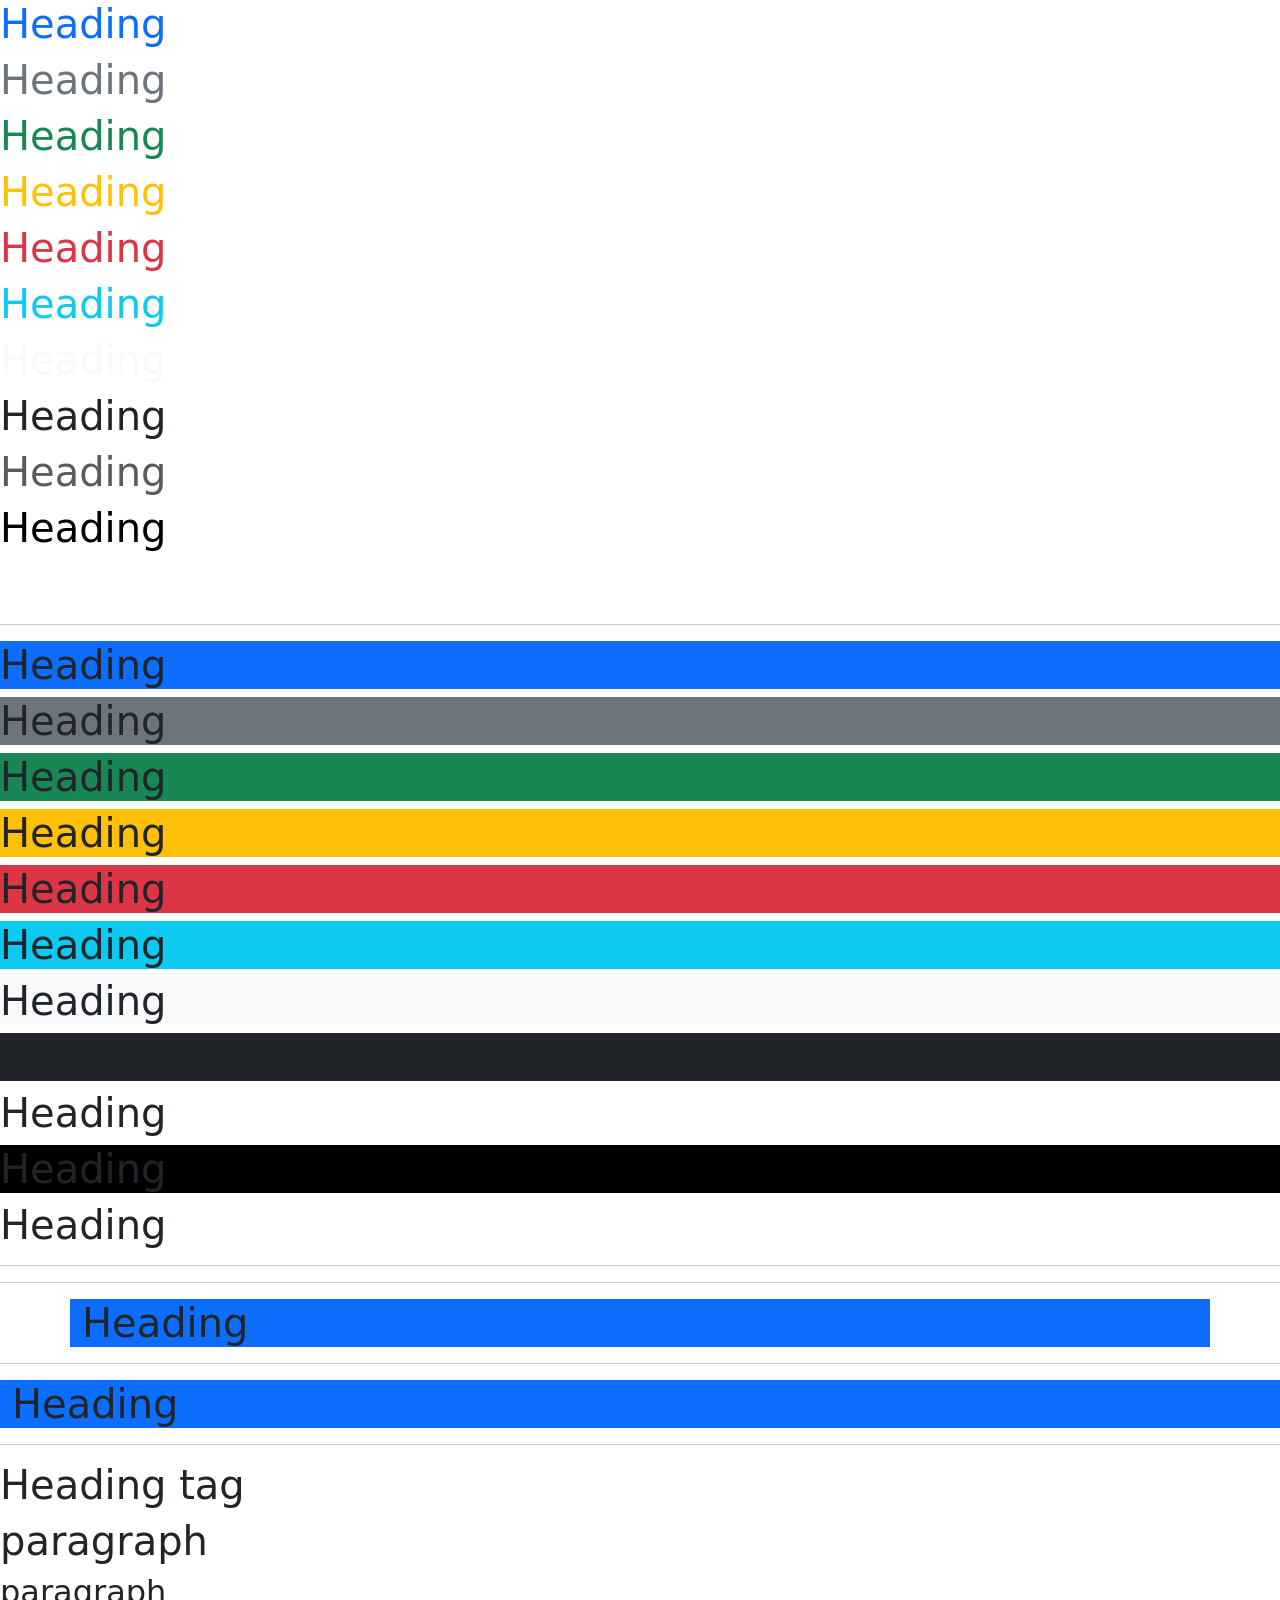
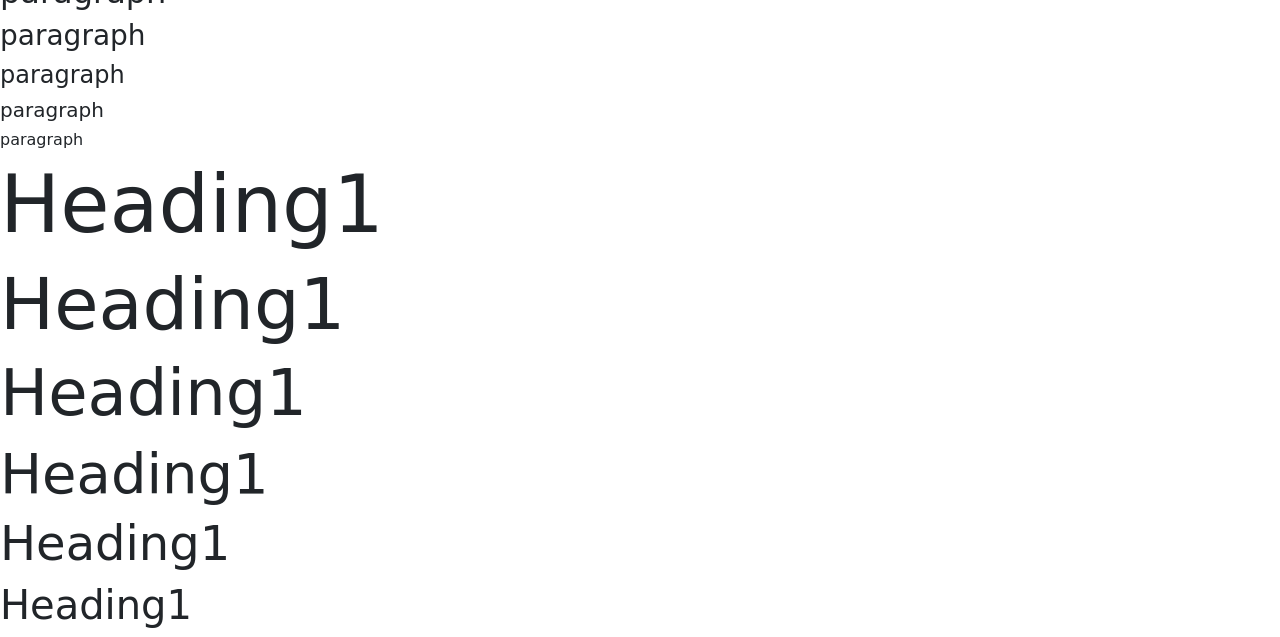
==== Bootstrap/index.html @ 62de3064 "First commit" ====
<!DOCTYPE html>
<html lang="en">
<head>
    <meta charset="UTF-8">
    <meta name="viewport" content="width=device-width, initial-scale=1.0">
    <title>Document</title>
    <link href="https://cdn.jsdelivr.net/npm/bootstrap@5.3.8/dist/css/bootstrap.min.css" rel="stylesheet" integrity="sha384-sRIl4kxILFvY47J16cr9ZwB07vP4J8+LH7qKQnuqkuIAvNWLzeN8tE5YBujZqJLB" crossorigin="anonymous">
</head>
<body>
   <h1 class="text-primary">Heading</h1> 
   <h1 class="text-secondary">Heading</h1> 
   <h1 class="text-success">Heading</h1> 
   <h1 class="text-warning">Heading</h1> 
   <h1 class="text-danger">Heading</h1> 
   <h1 class="text-info">Heading</h1> 
   <h1 class="text-light">Heading</h1> 
   <h1 class="text-dark">Heading</h1> 
   <h1 class="text-muted">Heading</h1> 
   <h1 class="text-black">Heading</h1> 
   <h1 class="text-white">Heading</h1> 

   <hr>
   <h1 class="bg-primary">Heading</h1> 
   <h1 class="bg-secondary">Heading</h1> 
   <h1 class="bg-success">Heading</h1> 
   <h1 class="bg-warning">Heading</h1> 
   <h1 class="bg-danger">Heading</h1> 
   <h1 class="bg-info">Heading</h1> 
   <h1 class="bg-light">Heading</h1> 
   <h1 class="bg-dark">Heading</h1> 
   <h1 class="bg-muted">Heading</h1> 
   <h1 class="bg-black">Heading</h1> 
   <h1 class="bg-white">Heading</h1> 

   <hr><hr>
   <div class="container bg-primary">
        <h1>Heading</h1>
   </div>

   <hr>
   <div class="container-fluid bg-primary">
        <h1>Heading</h1>
   </div>

   <hr>
   <h1>Heading tag</h1>

   <p class="h1">paragraph</p>
   <p class="h2">paragraph</p>
   <p class="h3">paragraph</p>
   <p class="h4">paragraph</p>
   <p class="h5">paragraph</p>
   <p class="h6">paragraph</p>

   <h1 class="display-1">Heading1</h1>
   <h1 class="display-2">Heading1</h1>
   <h1 class="display-3">Heading1</h1>
   <h1 class="display-4">Heading1</h1>
   <h1 class="display-5">Heading1</h1>
   <h1 class="display-6">Heading1</h1>

</body>
</html>
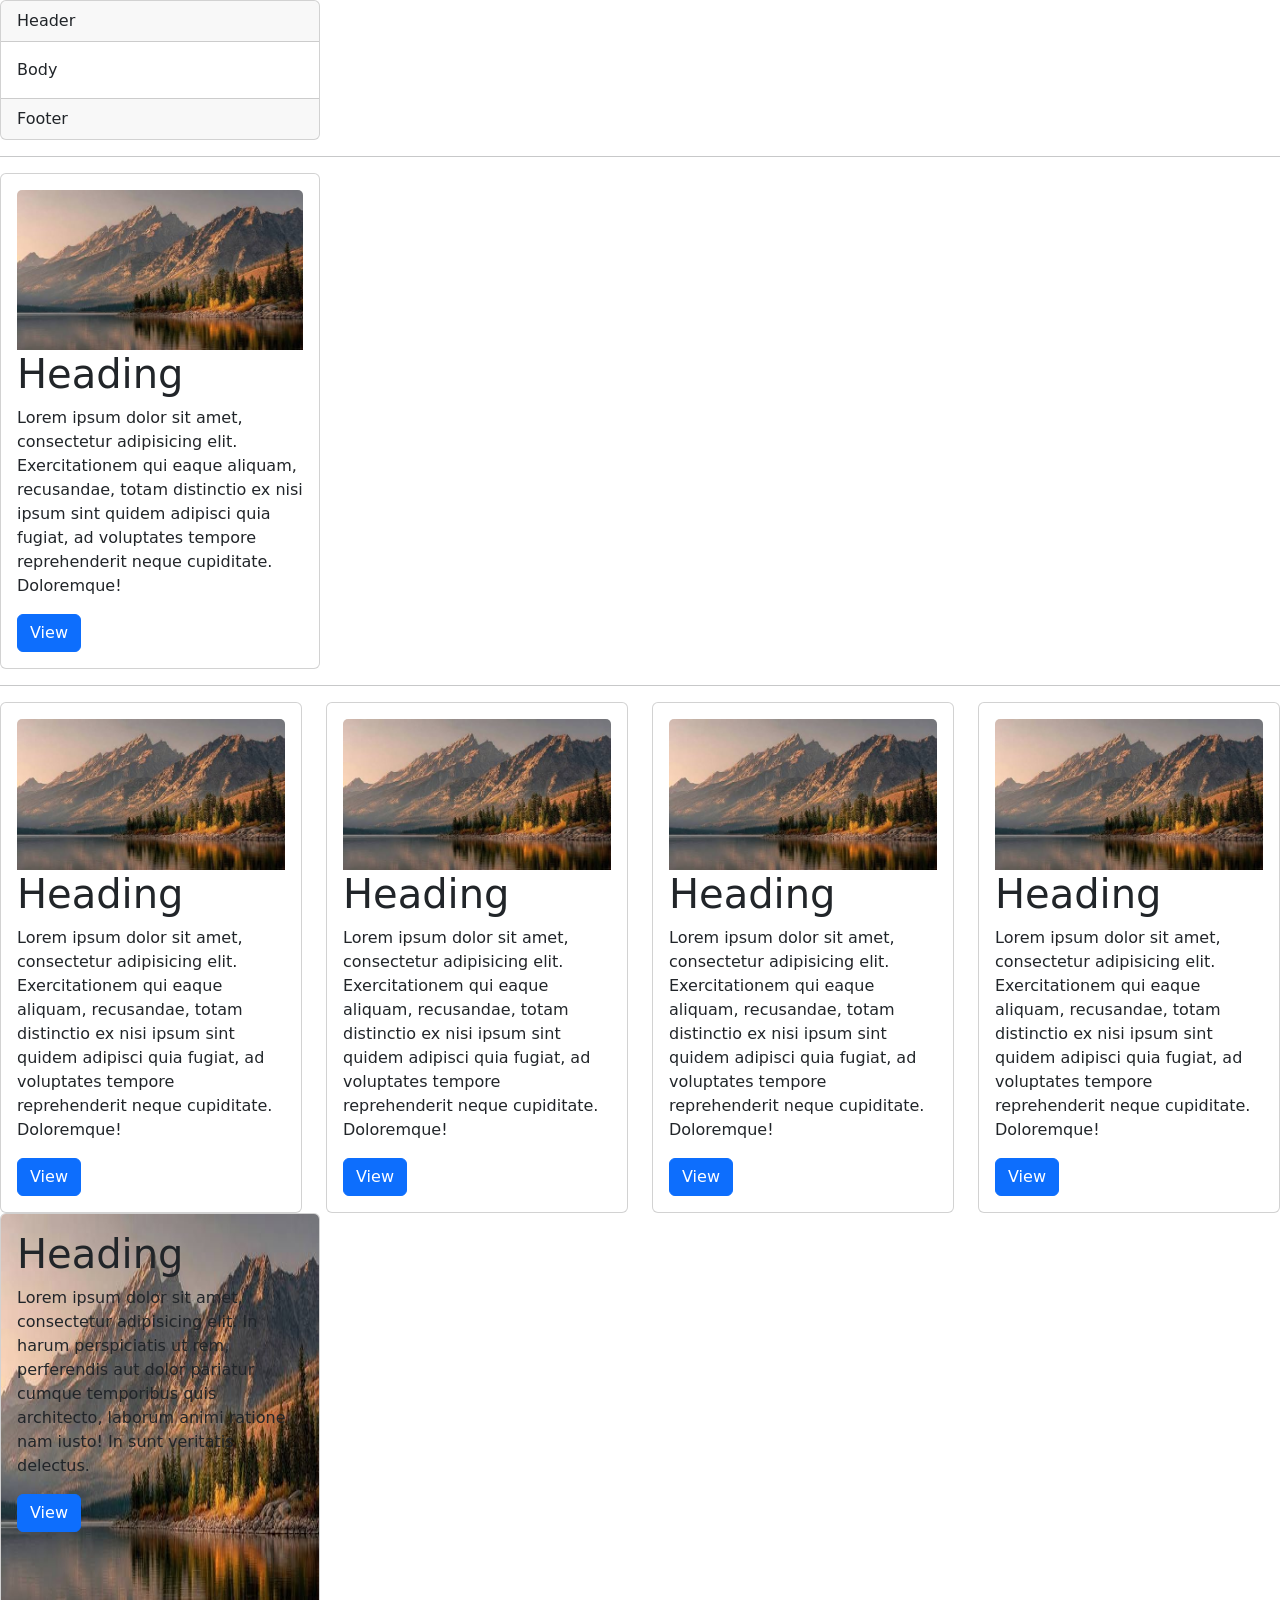
==== commit a661e1ba: "add forms page and update index" ====
--- a/Bootstrap/index.html
+++ b/Bootstrap/index.html
@@ -7,14 +7,14 @@
     <link href="https://cdn.jsdelivr.net/npm/bootstrap@5.3.8/dist/css/bootstrap.min.css" rel="stylesheet" integrity="sha384-sRIl4kxILFvY47J16cr9ZwB07vP4J8+LH7qKQnuqkuIAvNWLzeN8tE5YBujZqJLB" crossorigin="anonymous">
 </head>
 <body>
-   <h1 class="text-primary">Heading</h1> 
+   <!-- <h1 class="text-primary">Heading</h1> 
    <h1 class="text-secondary">Heading</h1> 
    <h1 class="text-success">Heading</h1> 
    <h1 class="text-warning">Heading</h1> 
    <h1 class="text-danger">Heading</h1> 
    <h1 class="text-info">Heading</h1> 
-   <h1 class="text-light">Heading</h1> 
-   <h1 class="text-dark">Heading</h1> 
+   <h1 class="text-light">Heading</h1>  -->
+   <!-- <h1 class="text-dark">Heading</h1> 
    <h1 class="text-muted">Heading</h1> 
    <h1 class="text-black">Heading</h1> 
    <h1 class="text-white">Heading</h1> 
@@ -35,9 +35,9 @@
    <hr><hr>
    <div class="container bg-primary">
         <h1>Heading</h1>
-   </div>
-
-   <hr>
+   </div> -->
+
+   <!-- <hr>
    <div class="container-fluid bg-primary">
         <h1>Heading</h1>
    </div>
@@ -57,7 +57,182 @@
    <h1 class="display-3">Heading1</h1>
    <h1 class="display-4">Heading1</h1>
    <h1 class="display-5">Heading1</h1>
-   <h1 class="display-6">Heading1</h1>
+   <h1 class="display-6">Heading1</h1> -->
+
+     <!-- tables -->
+      <!-- <div class="table-responsive">
+      <table class="table table-bordered table-striped table-hover table-dark">
+          <thead>
+               <tr>
+                    <th>Name</th>
+                    <th>Place</th>
+                    <th>Age</th>
+                     <th>Name</th>
+                    <th>Place</th>
+                    <th>Age</th>
+                     <th>Name</th>
+                    <th>Place</th>
+                    <th>Age</th>
+                    <th>Name</th>
+                    <th>Place</th>
+                    <th>Age</th>
+                     <th>Name</th>
+                    <th>Place</th>
+                    <th>Age</th>
+                     <th>Name</th>
+                    <th>Place</th>
+                    <th>Age</th>
+               </tr>
+          </thead>
+          <tbody>
+               <tr>
+                    <td>Abc</td>
+                    <td>Calicut</td>
+                    <td>34</td>
+               </tr>
+               <tr>
+                    <td>Xyz</td>
+                    <td>Kochi</td>
+                    <td>23</td>
+               </tr>
+               <tr>
+                    <td>qwerty</td>
+                    <td>kochi</td>
+                    <td>23</td>
+               </tr>
+               <tr>
+                    <td>Xyz</td>
+                    <td>Kochi</td>
+                    <td>23</td>
+               </tr>
+          </tbody>
+      </table>
+</div>
+<hr> -->
+
+<!-- Grid system -->
+ <!-- .row  -->
+  <!-- .col  -->
+
+  <!-- <div class="row">
+     <div class="col bg-primary">col-1</div>
+     <div class="col bg-info">col-2</div>
+     <div class="col bg-warning">col-3</div>
+  </div>
+
+   <div class="row">
+     <div class="col-2 bg-primary">col-1</div>
+     <div class="col-6 bg-info">col-2</div>
+      <div class="col" bg-warning>col-3</div> 
+  </div> -->
+
+<!-- <div class="row">
+     <div class="col-2 bg-info">col</div>
+     <div class="col-3 bg-warning">col</div>
+     <div class="col-2 bg-danger">col</div>
+</div> -->
+
+
+<!-- <div class="row">
+     <div class="col-md-4 bg-danger">col</div>
+     <div class="col-md-4 bg-warning">col</div>
+     <div class="col-md-4 bg-success">col</div>
+</div>
+<hr> -->
+
+<!-- <div class="row">
+     <div class="col-6 bg-primary">
+          <h1>Heading</h1>
+          <p>Lorem ipsum dolor sit amet consectetur adipisicing elit. Natus ipsam tempora eveniet adipisci praesentium veniam debitis? Porro nobis quo pariatur sed, et, voluptate minima cupiditate quae ipsum facere reprehenderit recusandae!</p>
+     </div>
+     <div class="col-6 bg-info">
+          <h1>Heading</h1>
+          <p>Lorem ipsum dolor sit amet consectetur adipisicing elit. Quam enim consequuntur laborum maiores repellat non debitis tempore quis? Repudiandae molestias eveniet a eum omnis rerum aliquam maiores id, nisi alias!</p>
+     </div>
+</div> -->
+
+
+<!-- card  -->
+<div class="card" style="width: 25%;">
+     <div class="card-header">Header</div>
+     <div class="card-body">Body</div>
+     <div class="card-footer">Footer</div>
+</div>
+<hr>
+
+<div class="card" style="width: 25%;">
+     <div class="card-body">
+          <img src="images (1).jpg" alt="" class="card-img-top">
+          <h1 class="card-title">Heading</h1>
+          <p class="card-text">Lorem ipsum dolor sit amet, consectetur adipisicing elit. Exercitationem qui eaque aliquam, recusandae, totam distinctio ex nisi ipsum sint quidem adipisci quia fugiat, ad voluptates tempore reprehenderit neque cupiditate. Doloremque!</p>
+          <a htef="" class="btn btn-primary">View</a>
+     </div>
+</div>
+
+<hr>
+
+<div class="row">
+     <div class="col">
+          <div class="card" style="width: 100%;height: 100%;">
+     <div class="card-body">
+          <img src="images (1).jpg" alt="" class="card-img-top">
+          <h1 class="card-title">Heading</h1>
+          <p class="card-text">Lorem ipsum dolor sit amet, consectetur adipisicing elit. Exercitationem qui eaque aliquam, recusandae, totam distinctio ex nisi ipsum sint quidem adipisci quia fugiat, ad voluptates tempore reprehenderit neque cupiditate. Doloremque!</p>
+          <a htef="" class="btn btn-primary">View</a>
+     </div>
+</div>
+     </div>
+     <div class="col">
+          <div class="card" style="width: 100%;height: 100%;">
+     <div class="card-body">
+          <img src="images (1).jpg" alt="" class="card-img-top">
+          <h1 class="card-title">Heading</h1>
+          <p class="card-text">Lorem ipsum dolor sit amet, consectetur adipisicing elit. Exercitationem qui eaque aliquam, recusandae, totam distinctio ex nisi ipsum sint quidem adipisci quia fugiat, ad voluptates tempore reprehenderit neque cupiditate. Doloremque!</p>
+          <a htef="" class="btn btn-primary">View</a>
+     </div>
+</div>
+     </div>
+     <div class="col">
+          <div class="card" style="width: 100%;height: 100%;">
+     <div class="card-body">
+          <img src="images (1).jpg" alt="" class="card-img-top">
+          <h1 class="card-title">Heading</h1>
+          <p class="card-text">Lorem ipsum dolor sit amet, consectetur adipisicing elit. Exercitationem qui eaque aliquam, recusandae, totam distinctio ex nisi ipsum sint quidem adipisci quia fugiat, ad voluptates tempore reprehenderit neque cupiditate. Doloremque!</p>
+          <a htef="" class="btn btn-primary">View</a>
+     </div>
+</div>
+     </div>
+     <div class="col">
+          <div class="card" style="width: 100%;height: 100%;">
+               <div class="card-body">
+               <img src="images (1).jpg" alt="" class="card-img-top">
+               <h1 class="card-title">Heading</h1>
+               <p class="card-text">Lorem ipsum dolor sit amet, consectetur adipisicing elit. Exercitationem qui eaque aliquam, recusandae, totam distinctio ex nisi ipsum sint quidem adipisci quia fugiat,
+                                    ad voluptates tempore reprehenderit neque cupiditate. Doloremque!</p>
+               <a htef="" class="btn btn-primary">View</a>
+          </div>
+     </div>
+     </div>
+</div>
+
+
+
+ <div class="card" style="width: 25%;height: 100%;">
+     <img src="images (1).jpg" alt="" class="card-img-top" height="400px">
+     <div class="card-img-overlay">
+          <h1 class="card-title">Heading</h1>
+          <p class="card-text">Lorem ipsum dolor sit amet, consectetur adipisicing elit. In harum perspiciatis ut rem,
+                perferendis aut dolor pariatur cumque temporibus quis architecto, 
+                laborum animi ratione nam iusto! In sunt veritatis delectus.</p>
+          <a href="" class="btn btn-primary">View</a>
+     </div>
+ </div>
+
+
+
+
+
+
 
 </body>
 </html>
